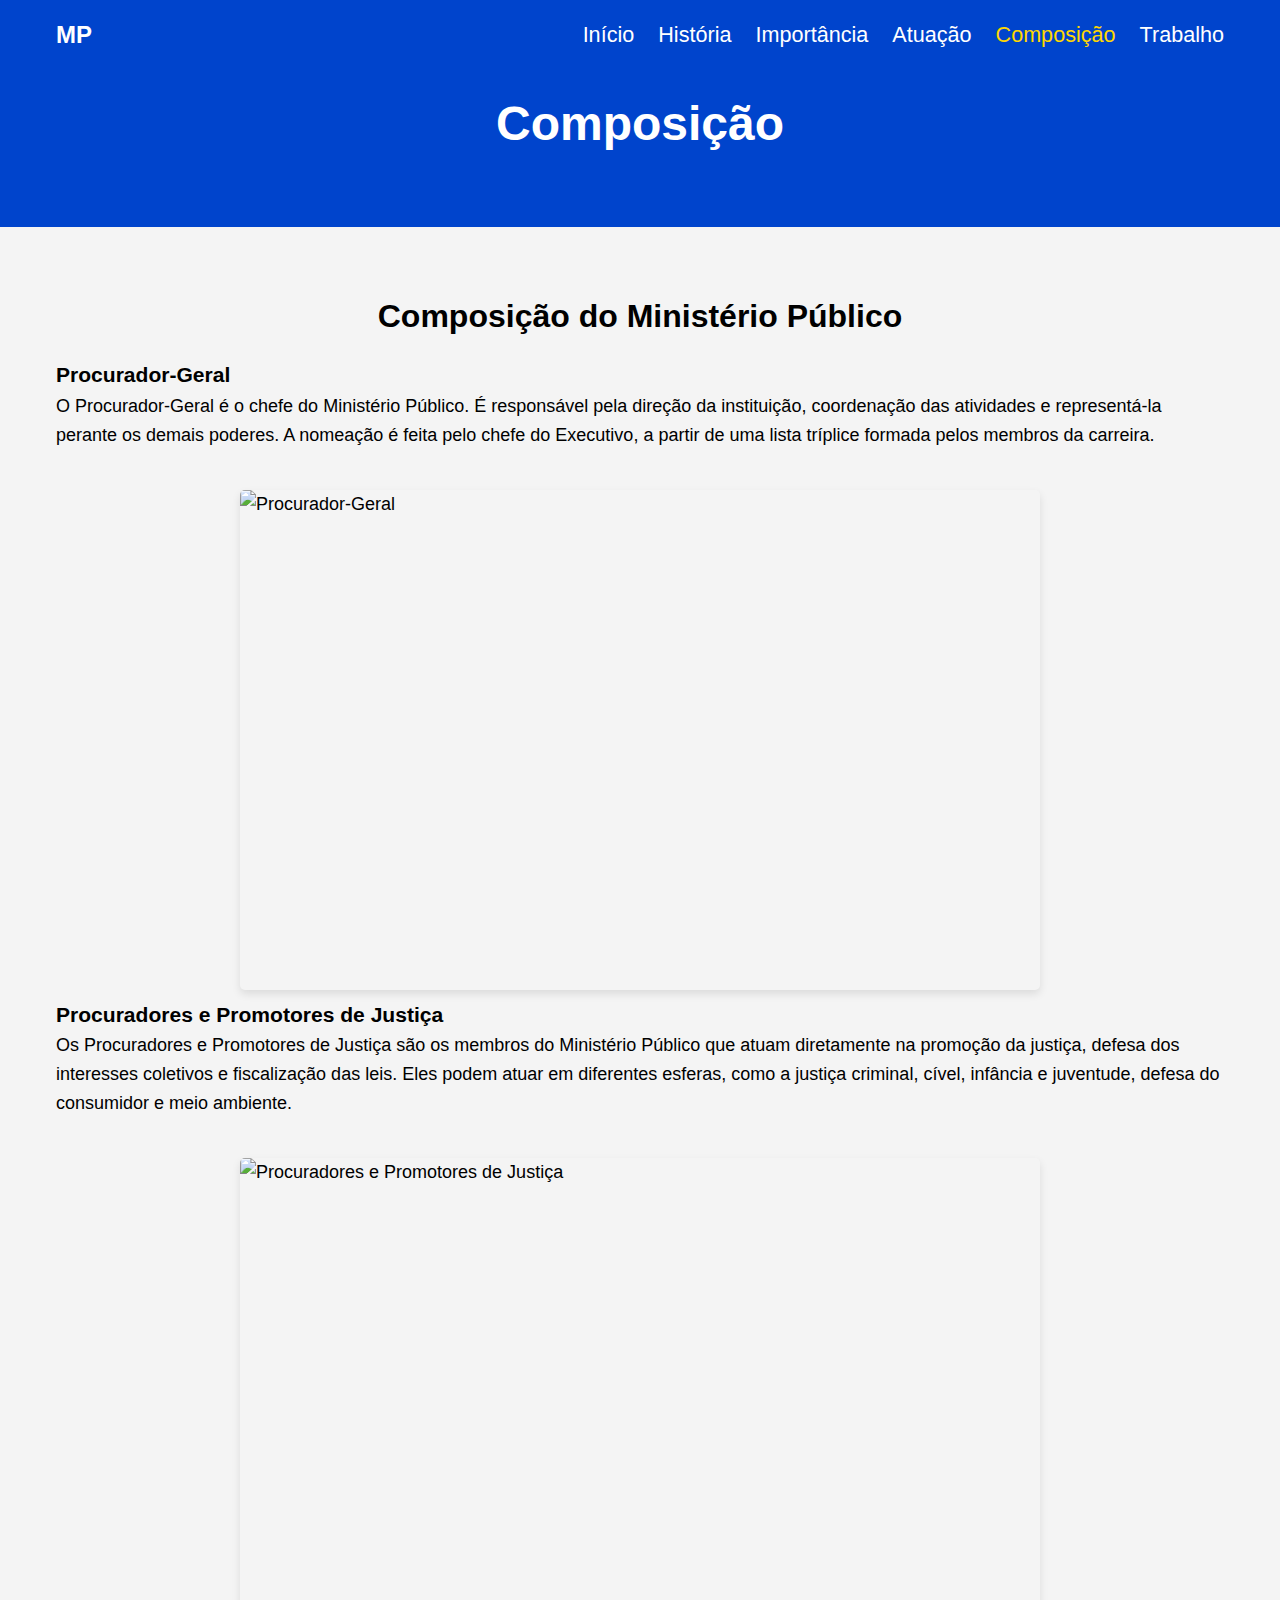
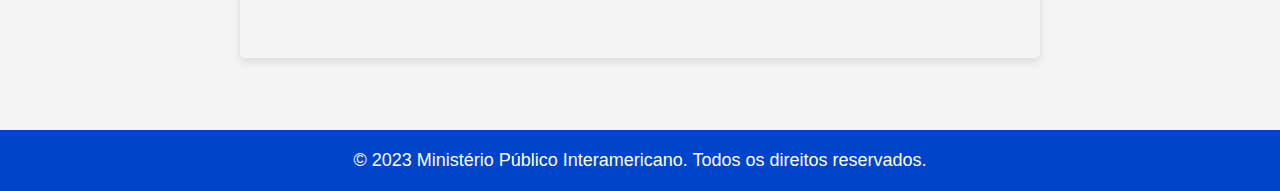
==== composicao.html @ d873415d "Add files via upload" ====
<!DOCTYPE html>
<html lang="pt-br">

<head>
  <meta charset="UTF-8" />
  <meta name="viewport" content="width=device-width, initial-scale=1.0" />
  <title>Composição - Ministério Público Interamericano</title>
  <link rel="stylesheet" href="styles.css" />
</head>

<body>
  <header>
    <nav>
      <div class="logo">MP</div>
      <div class="menu-toggle" id="menu-toggle">&#9776;</div>
      <ul class="nav-menu" id="nav-menu">
        <li><a href="index.html">Início</a></li>
        <li><a href="historia.html">História</a></li>
        <li><a href="importancia.html">Importância</a></li>
        <li><a href="atuacao.html">Atuação</a></li>
        <li><a href="composicao.html" class="active">Composição</a></li>
        <li><a href="trabalho.html">Trabalho</a></li>
      </ul>
    </nav>
    <div class="hero">
      <h1>Composição</h1>
    </div>
  </header>
  <main class="internal-page">
    <section class="content">
      <h2>Composição do Ministério Público</h2>
      <div class="cards-container composition">
        <!-- Procurador-Geral -->
        <div>
          <h3>Procurador-Geral</h3>
          <p>
            O Procurador-Geral é o chefe do Ministério Público. É responsável
            pela direção da instituição, coordenação das atividades e
            representá-la perante os demais poderes. A nomeação é feita pelo
            chefe do Executivo, a partir de uma lista tríplice formada pelos
            membros da carreira.
          </p>
          <div class="image-container">
            <img
              src="https://t2.gstatic.com/licensed-image?q=tbn:ANd9GcQVjraM5KtsaIh-X45g9jTBCsRdyRcq40cqjTnGz7FEhXR2bFqrmkjKEkfTZIF9Oeiq"
              alt="Procurador-Geral" class="interactive-image" />
          </div>
        </div>

        <!-- Procuradores e Promotores de Justiça -->
        <div>
          <h3>Procuradores e Promotores de Justiça</h3>
          <p>
            Os Procuradores e Promotores de Justiça são os membros do
            Ministério Público que atuam diretamente na promoção da justiça,
            defesa dos interesses coletivos e fiscalização das leis. Eles
            podem atuar em diferentes esferas, como a justiça criminal, cível,
            infância e juventude, defesa do consumidor e meio ambiente.
          </p>
          <div class="image-container">
            <img
              src="https://blog-static.infra.grancursosonline.com.br/wp-content/uploads/2023/12/14133358/Captura-de-tela-2023-12-14-133228.png"
              alt="Procuradores e Promotores de Justiça" class="interactive-image" />
          </div>
        </div>
      </div>
      </div>
    </section>
  </main>
  <footer>
    <p>
      &copy; 2023 Ministério Público Interamericano. Todos os direitos
      reservados.
    </p>
  </footer>
  <script src="script.js"></script>
</body>

</html>
---- styles.css ----
/* General CSS Reset */
* {
  margin: 0;
  padding: 0;
  box-sizing: border-box;
}

/* Body style */
body {
  font-family: 'Arial', sans-serif;
  line-height: 1.6;
  background-color: #f4f4f4;
  display: flex;
  flex-direction: column;
  min-height: 100vh;
  font-size: 18px;
  /* Aumentado o tamanho da fonte */
}

/* Header and Navigation */
header {
  background: #0044cc;
  color: #fff;
  padding: 1rem 0;
  position: relative;
}

nav {
  display: flex;
  justify-content: space-between;
  align-items: center;
  max-width: 1200px;
  margin: 0 auto;
  padding: 0 1rem;
}

.logo {
  font-size: 1.5rem;
  font-weight: bold;
}

.menu-toggle {
  display: none;
  font-size: 2.5rem;
  cursor: pointer;
  border: none;
  background: none;
  color: #fff;
}

.nav-menu {
  display: flex;
  list-style: none;
}

.nav-menu li {
  margin-left: 1.5rem;
}

.nav-menu a {
  text-decoration: none;
  color: #fff;
  transition: color 0.3s;
  font-size: 1.2em;
  /* Aumentado o tamanho da fonte */
}

.nav-menu a:hover,
.nav-menu a.active {
  color: #ffd700;
}

/* Hero Section */
.hero {
  text-align: center;
  padding: 2rem 1rem;
  background: url('images/hero-bg.jpg') no-repeat center center/cover;
  color: #fff;
}

.hero h1 {
  font-size: 3rem;
  /* Aumentado o tamanho da fonte */
  margin-bottom: 1rem;
  animation: fadeInDown 1s ease-in-out;
}

.hero p {
  font-size: 1.5rem;
  /* Aumentado o tamanho da fonte */
  animation: fadeInDown 2s ease-in-out;
}

.hero-button {
  display: inline-block;
  margin-top: 1rem;
  padding: 0.75rem 1.5rem;
  background: #ffd700;
  color: #0044cc;
  border-radius: 25px;
  text-decoration: none;
  font-weight: bold;
  transition: background 0.3s;
}

.hero-button:hover {
  background: #e6b800;
}

/* Main Content */
main {
  flex: 1;
  max-width: 1200px;
  margin: 2rem auto;
  padding: 0 1rem;
}

.about,
.services,
.cta {
  margin-bottom: 2rem;
}

h2 {
  text-align: center;
  margin-bottom: 1rem;
  font-size: 2rem;
  /* Aumentado o tamanho da fonte */
}

/* Content Section */
.content {
  margin: 2rem 0;
}

.content ul {
  margin: 1rem 0;
  padding-left: 1.5rem;
}

.content li {
  margin-bottom: 0.5rem;
}

/* Image container */
.image-container {
  display: flex;
  align-items: center;
  justify-content: center;
  flex-wrap: wrap;
  margin-top: 2rem;
}

.image-container img {
  width: 800px;
  height: 500px;
  margin: 0.5rem;
  border-radius: 5px;
  box-shadow: 0 4px 8px rgba(0, 0, 0, 0.1);
  transition: transform 0.3s, box-shadow 0.3s;
}

.image-container img:hover {
  transform: scale(1.05);
  box-shadow: 0 8px 16px rgba(0, 0, 0, 0.2);
}

/* Service Cards */
.service-cards {
  display: flex;
  justify-content: space-around;
  flex-wrap: wrap;
}

.card {
  background: #fff;
  border-radius: 5px;
  box-shadow: 0 4px 8px rgba(0, 0, 0, 0.1);
  padding: 1rem;
  margin: 1rem;
  width: calc(33% - 2rem);
  text-align: center;
  transition: transform 0.3s, box-shadow 0.3s;
}

.card:hover {
  transform: translateY(-5px);
  box-shadow: 0 8px 16px rgba(0, 0, 0, 0.2);
}

.card h3 {
  font-size: 1.5rem;
  margin-bottom: 1rem;
}

.card p {
  font-size: 1.1rem;
  margin-bottom: 1.5rem;
}

.card-button {
  display: inline-block;
  border: none;
  background: #0044cc;
  color: #fff;
  padding: 0.5rem 1rem;
  border-radius: 5px;
  text-decoration: none;
  font-weight: bold;
  transition: background 0.3s;
}

.card-button:hover {
  background: #003399;
}

/* Call-to-Action */
.cta {
  text-align: center;
  background: #0044cc;
  color: #fff;
  padding: 2rem;
  border-radius: 5px;
}

.cta-button {
  display: inline-block;
  background: #ffd700;
  color: #0044cc;
  padding: 0.75rem 1.5rem;
  border-radius: 25px;
  text-decoration: none;
  font-weight: bold;
  margin-top: 1rem;
  transition: background 0.3s;
}

.cta-button:hover {
  background: #e6b800;
}

/* Footer */
footer {
  text-align: center;
  padding: 1rem;
  background: #0044cc;
  color: #fff;
  position: relative;
  bottom: 0;
  width: 100%;
}

/* Animation */
@keyframes fadeInDown {
  from {
    opacity: 0;
    transform: translateY(-20px);
  }

  to {
    opacity: 1;
    transform: translateY(0);
  }
}

/* Responsive Design */
@media (max-width: 768px) {
  .menu-toggle {
    display: block;
  }

  .nav-menu {
    display: none;
    flex-direction: column;
    align-items: flex-start;
    width: 100%;
    background: #0044cc;
  }

  .nav-menu.active {
    display: flex;
  }

  .nav-menu li {
    margin: 0;
    width: 100%;
  }

  .nav-menu li a {
    display: block;
    width: 100%;
    padding: 1rem;
  }

  .service-cards {
    flex-direction: column;
  }

  .card {
    width: 100%;
  }
}
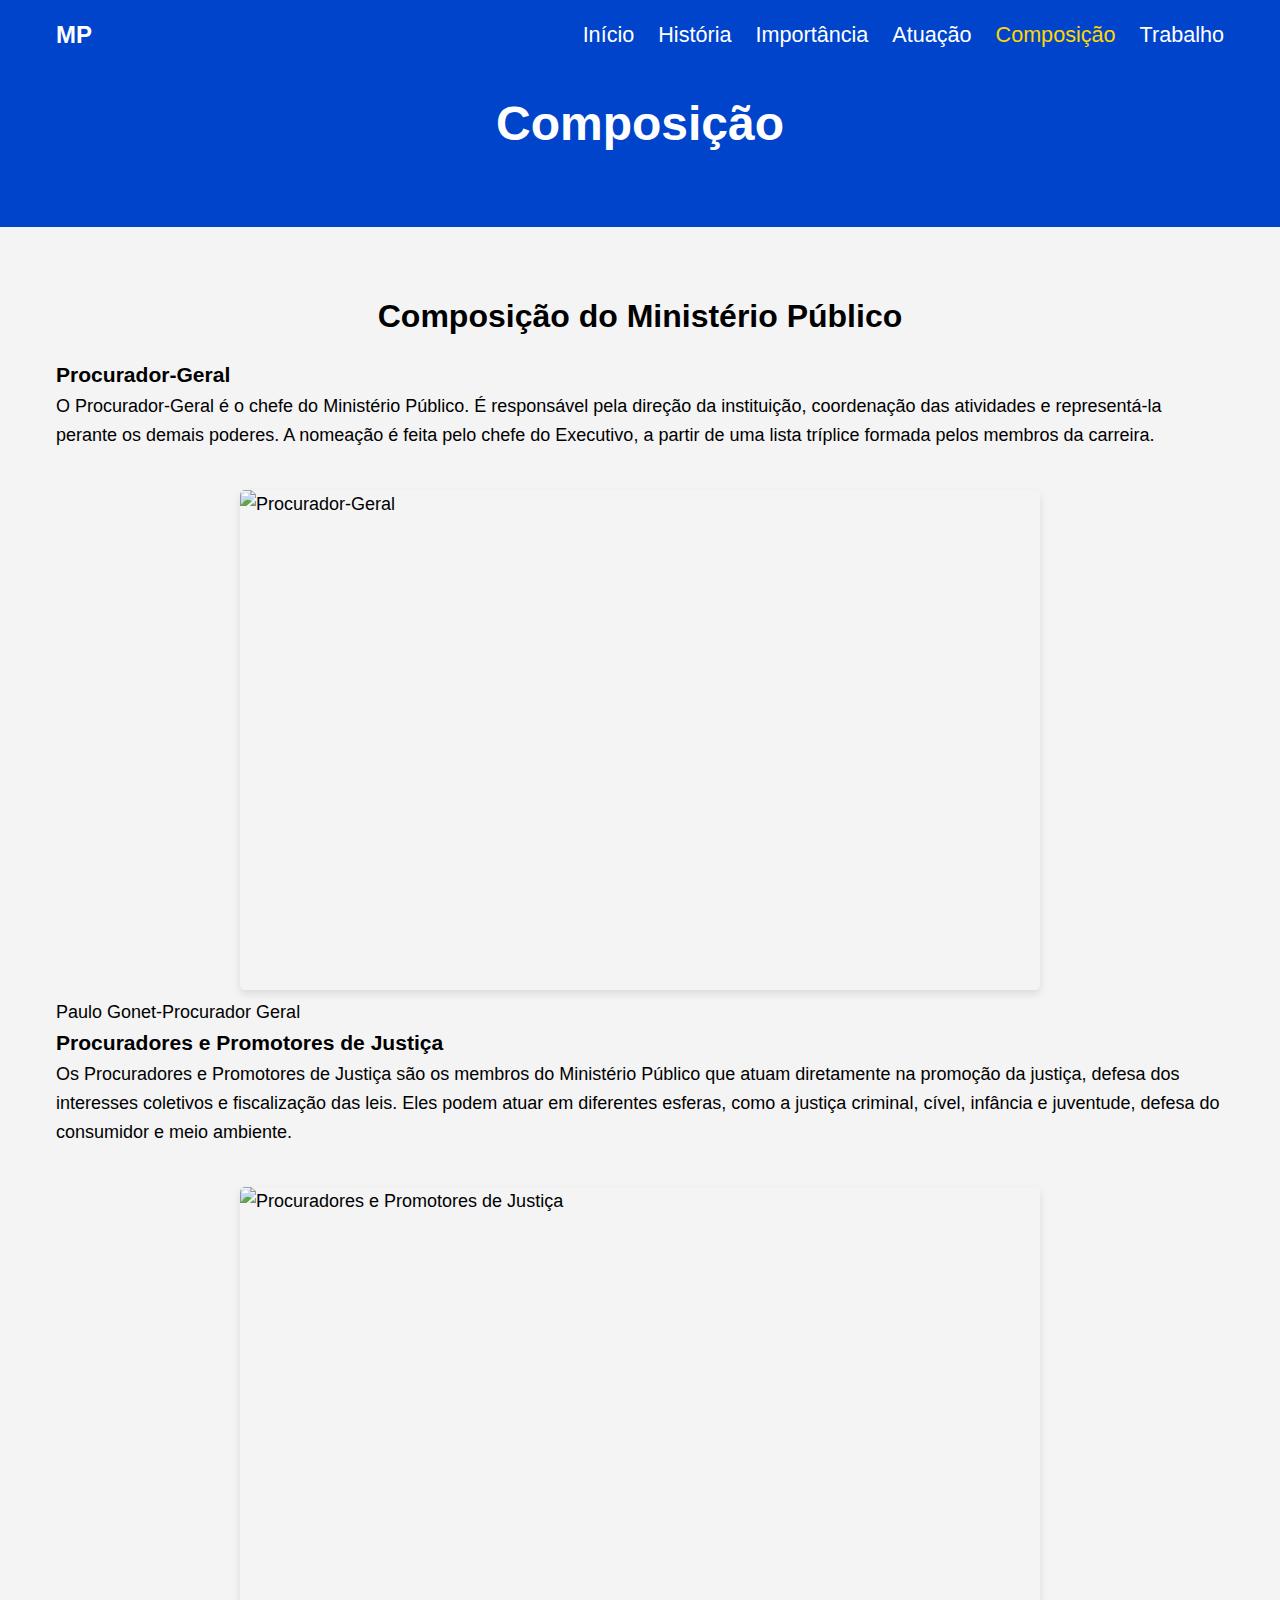
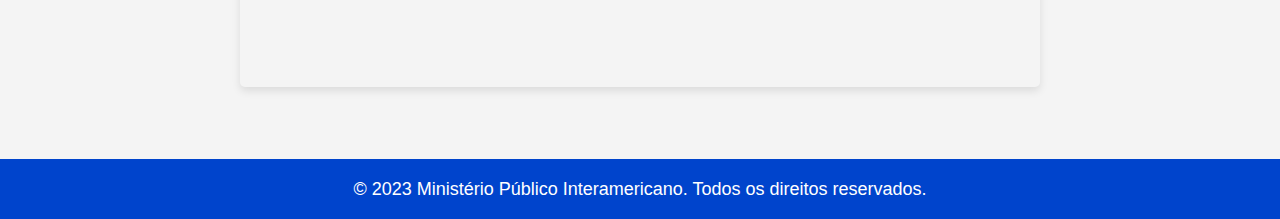
==== commit 4cc1a6b8: ".html" ====
--- a/composicao.html
+++ b/composicao.html
@@ -45,6 +45,7 @@
               src="https://t2.gstatic.com/licensed-image?q=tbn:ANd9GcQVjraM5KtsaIh-X45g9jTBCsRdyRcq40cqjTnGz7FEhXR2bFqrmkjKEkfTZIF9Oeiq"
               alt="Procurador-Geral" class="interactive-image" />
           </div>
+        Paulo Gonet-Procurador Geral
         </div>
 
         <!-- Procuradores e Promotores de Justiça -->
@@ -76,4 +77,4 @@
   <script src="script.js"></script>
 </body>
 
-</html>+</html>
